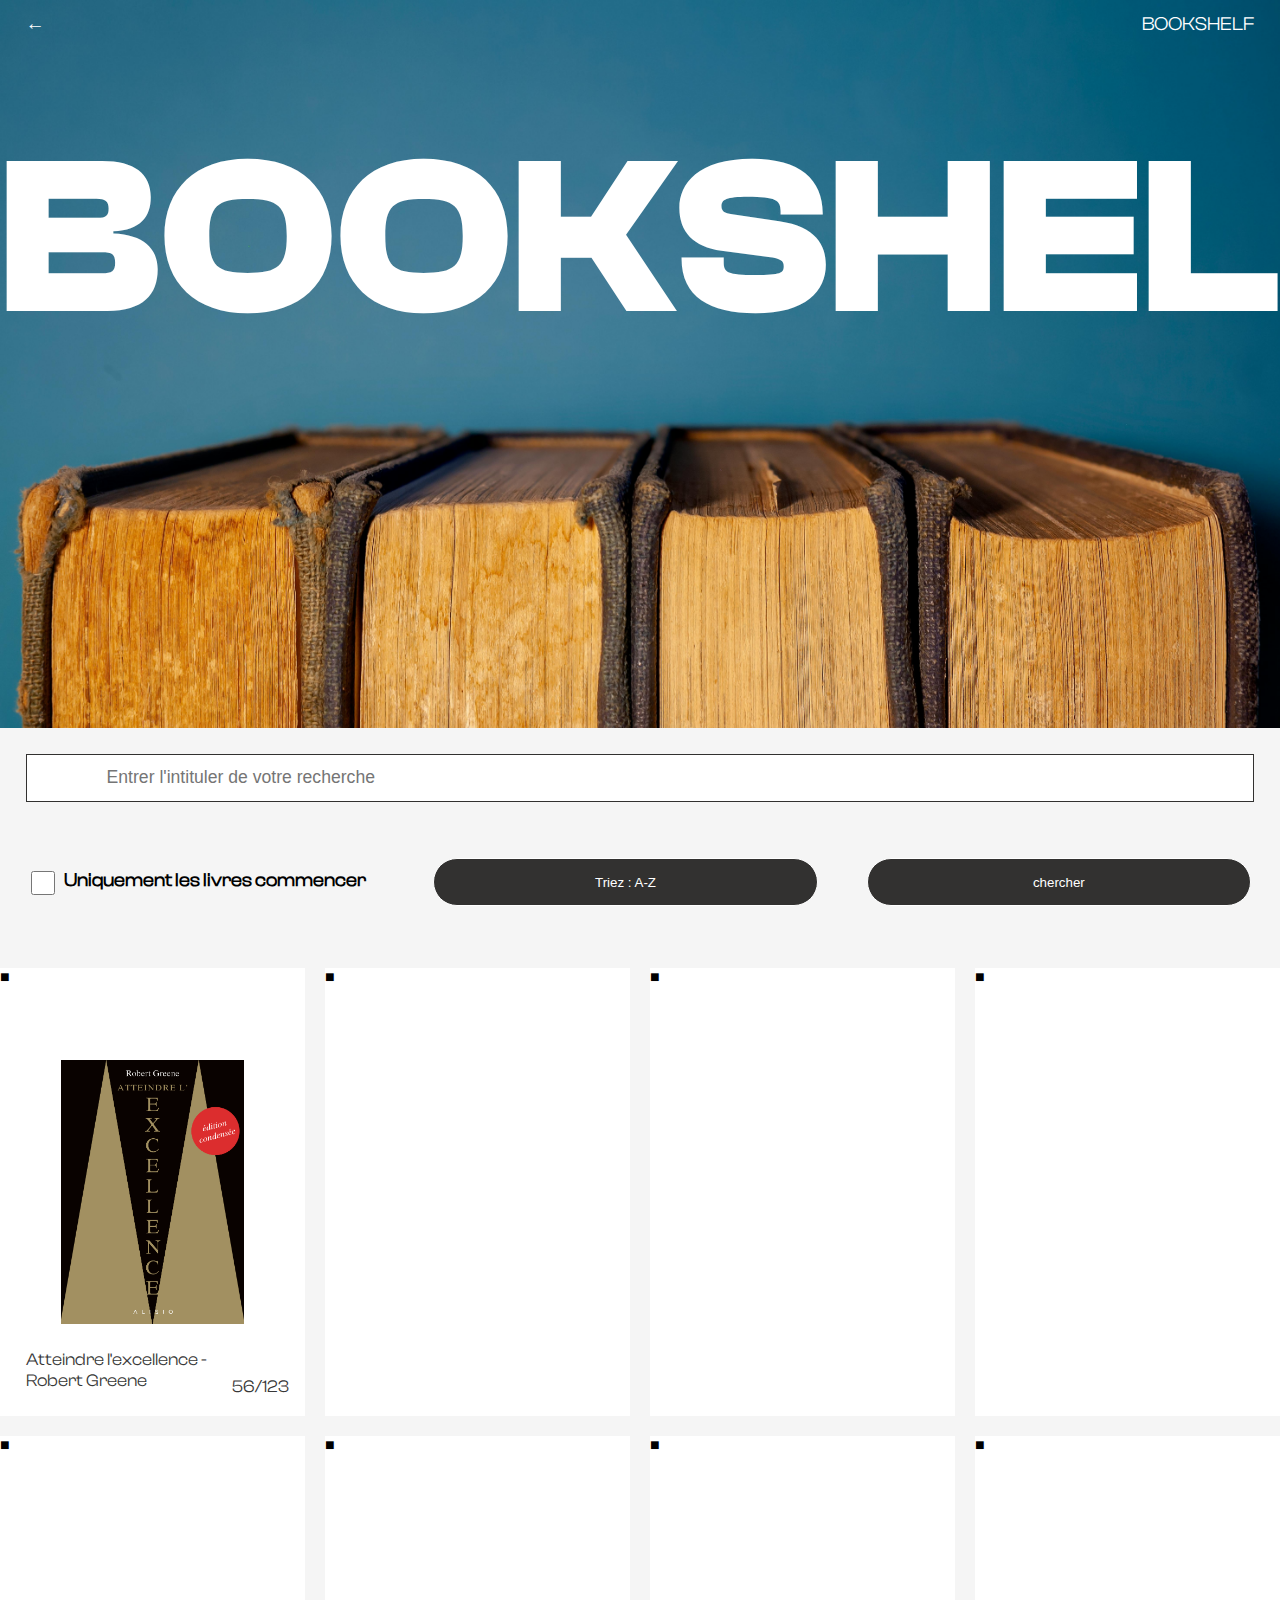
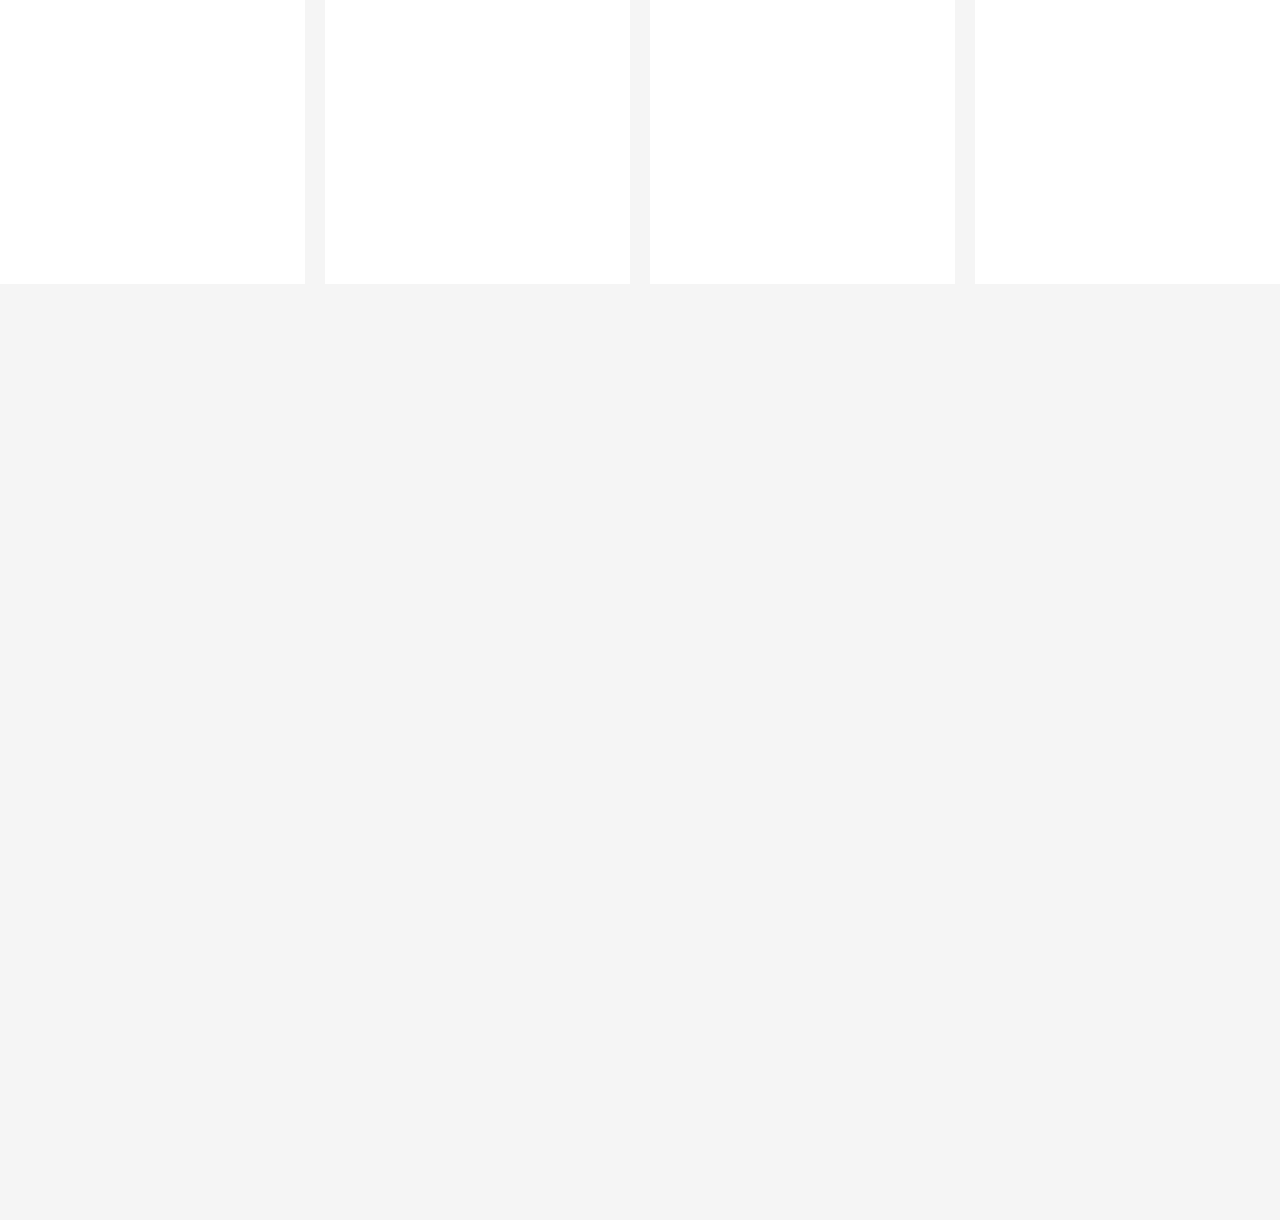
==== index.html @ af6431e3 "base" ====
<!DOCTYPE html>
<html lang="en">
<head>
    <meta charset="UTF-8">
    <meta name="viewport" content="width=device-width, initial-scale=1.0">
    <title>Library</title>
    <link rel="stylesheet" href="./css/css.css">
</head>
<body>
   
    <section class="headbanner">
        <nav>
            <ul>
                <li>←</li>
                <li>BOOKSHELF</li>
            </ul>
        </nav>
       <h1>BOOKSHELF</h1>
    
    </section>
    <section class="search">
        <div class="trois"><input type="search" name="" id="" placeholder="Entrer l'intituler de votre recherche"></div>
        <div class="fte"><input type="checkbox" name="" id="">&nbsp&nbsp<h3>Uniquement les livres commencer</h3></div>
        <div><button type="button">Triez : A-Z</button></div>
        <div><button type="button">chercher</button></div>
    </section>
    <section class="list">
        <div class="rr">■<h3>Atteindre l'excellence - Robert Greene</h3><h4>56/123</h4></div>
        <div>■</div>
        <div>■</div>
        <div>■</div>
        <div>■</div>
        <div>■</div>
        <div>■</div>
        <div>■</div>
    </section>    
</body>
</html>
---- css/css.css ----
@font-face {
    font-family: 'dark';
    src: url(../font/ClashDisplay-Regular.otf);
}
@font-face {
    font-family: 'bdark';
    src: url(../font/ClashDisplay-Bold.otf);
}

body{
    background-color: whitesmoke;
    font-family: 'dark';
}
body,nav,ul,li{
   list-style: none;
   padding: 0;
   margin: 0;
}
li{
    font-size: 1.2rem;
}
nav{
    color: rgb(255, 255, 255);
    height: 3rem;
    align-items: center;
}
h1{
    font-family: 'bdark';
    color: white;
    font-size: 14rem;
    transform: translateY(-6rem);
 
}
section{
    padding: 0;
    margin: 0;
}
ul{
display: flex;
justify-content: space-between;
margin: 0 2%;
height: 100%;
align-items: center;
}
.headbanner{
width: 100%;
text-align: center;
height: 45.5rem;

background: url(../img/pexels-arturoaez220-16011208.jpg) ;
background-size: cover;
background-position: center bottom 50%;
}
.ted{
    height: 35rem;
   filter: drop-shadow(0 0 15px rgba(0, 0, 0, 0.197));
}

.text{
    display: flex;
    padding: 0;
    justify-content: space-between;
    height: 2rem;
    margin: 0 13%;
}

h2{
    margin: 0;
    padding: 0;
}
.search{
    background-color: whitesmoke;
    height: 15rem;
    display: grid;
    grid-template-columns: repeat(3, 1fr);
    grid-template-rows: repeat(2, 1fr);
    gap: 20px;
}
.list{
    background-color: whitesmoke;
    display: grid;
    grid-template-columns: repeat(4, 1fr);
    grid-template-rows: repeat(4, 1fr);
    gap: 20px;

}

.list div{
    background-color: white;
    height: 28rem;
    transition: background-size  .5s cubic-bezier(0.165, 0.84, 0.44, 1);

}
input[type="search"]{
    color: #323130;
    background-color: white;
    border: 1px solid #323130;
    height: 3rem;
    width: 96%;
    font-size: 1.1rem;
    margin: 2%;
    padding-left: 5rem;
    
}
input[type="checkbox"]{
    color: #323130;
    background-color: white;
    border: 1px solid #323130;
    height: 1.5rem;
    width: 1.5rem;
    font-size: .7rem;
}
button{
    color: white;
    background-color: #323130;
    border: 1px solid white;
    border-radius: 5rem;
    height: 3rem;
    width: 93%;
}
input[type="search"]:focus{
    outline: none;
}
h3{
    padding: 0;
    margin: 0;
}
.search div{
   
}
.list div:hover{
    filter: brightness(98%);
    background-size: 62%;
   
}
.rr{
    background-image: url(../img/9782379350931\ \(1\).jpg);
    background-size: 60%;
    background-position: center;
    background-repeat: no-repeat;
    display: flex;
}
.list h3{
    color: #383838;
    font-weight: 200;
    position: relative;
    top: 85%;
    font-size: 1.08rem;
    left: 1rem;
}
.list h4{
    color: #383838;
    font-weight: 200;
    position: relative;
    top: 86%;
    right: 1rem;
    font-size: 1.08rem;
}
.fte{
    display: flex;
    margin-top: .65rem;
    margin-left: 1.7rem;
  
}
.trois{
    grid-column: span 3 / span 3;
}
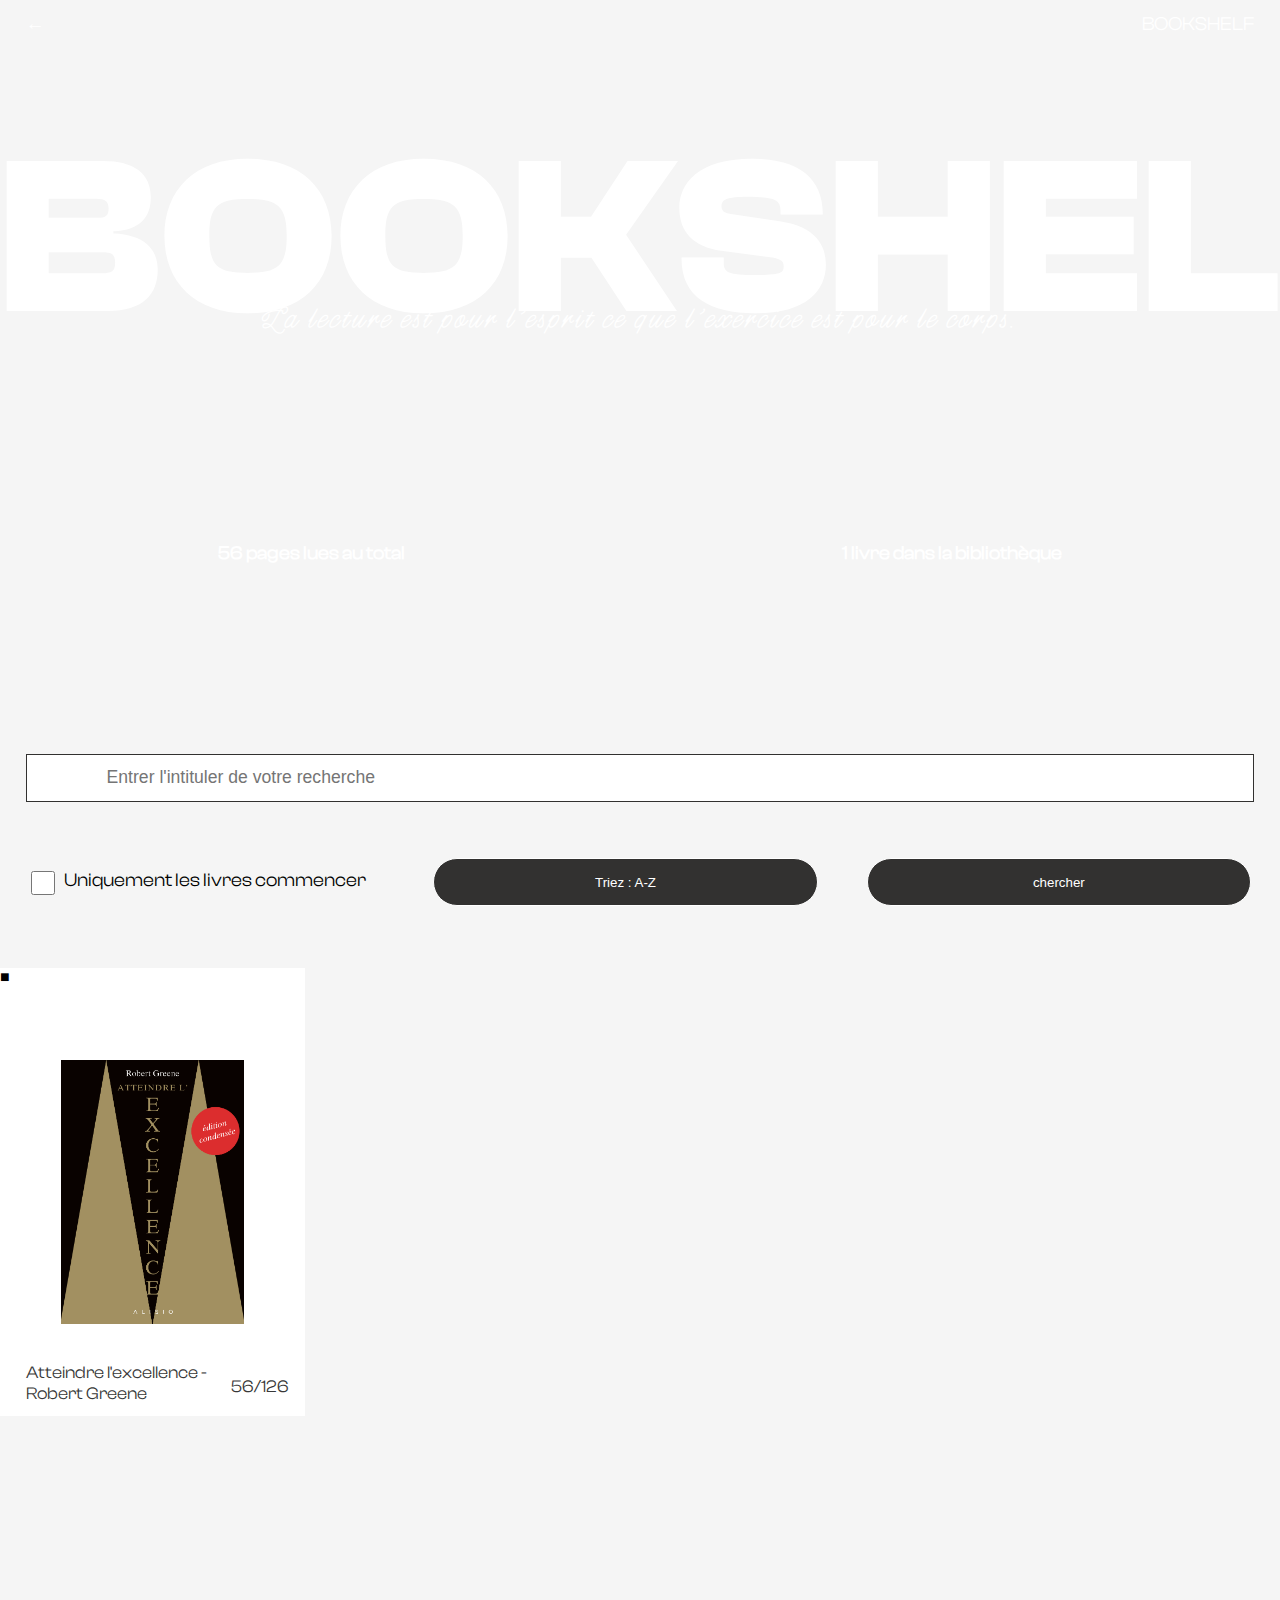
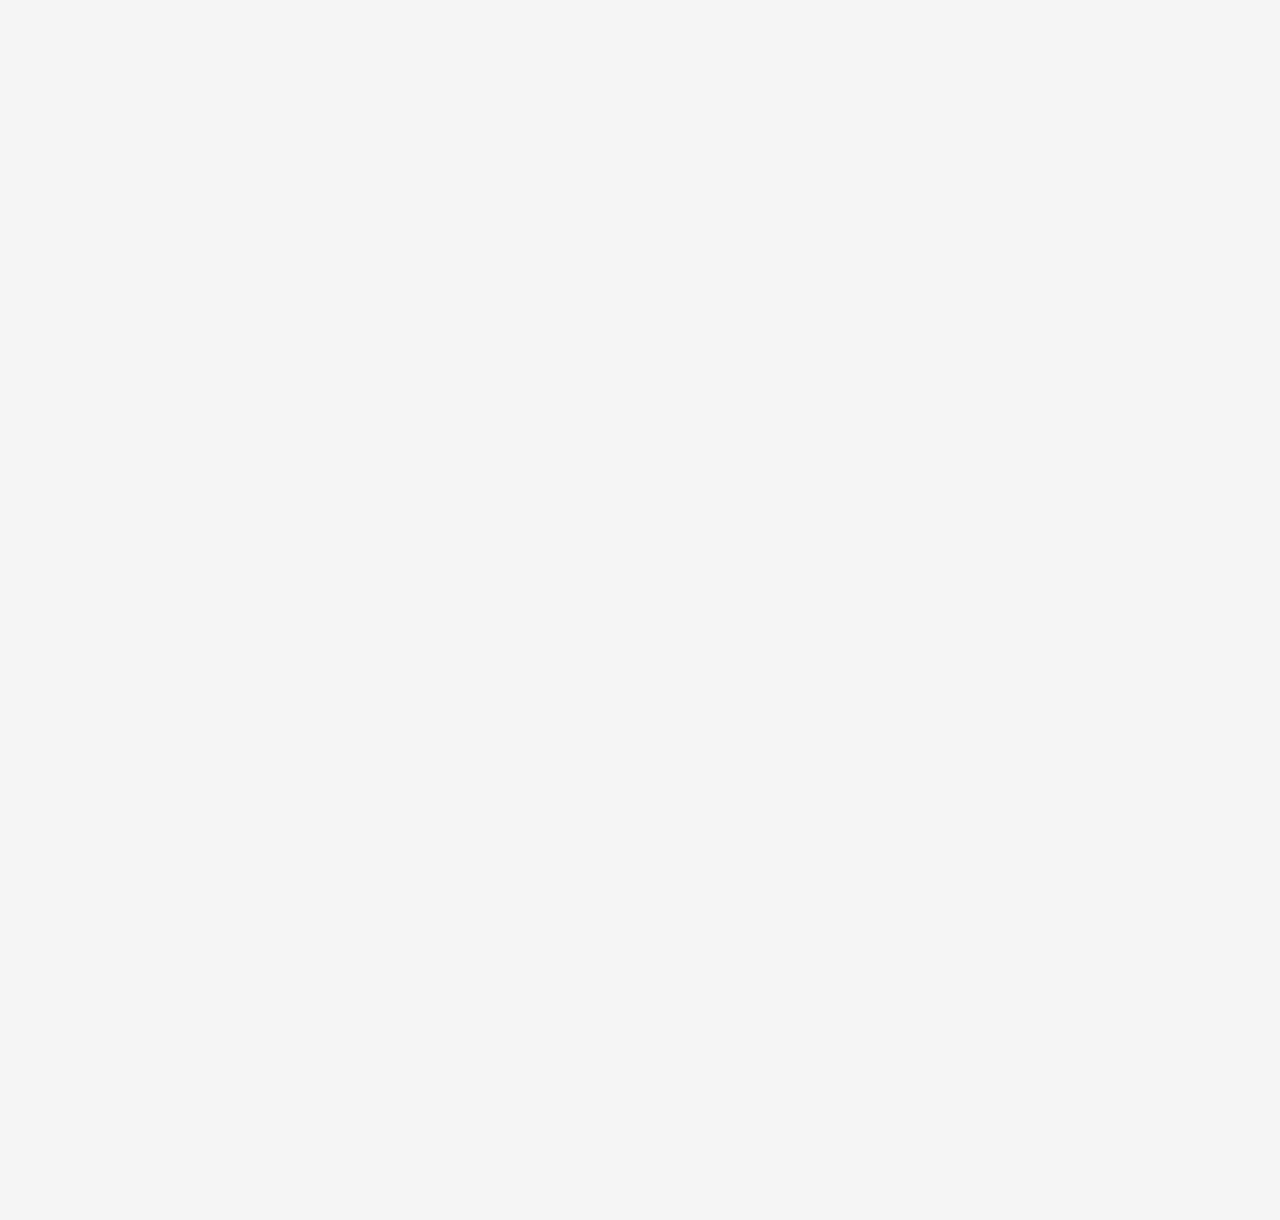
==== commit 3fb2c5a2: "LocalBase" ====
--- a/index.html
+++ b/index.html
@@ -16,7 +16,11 @@
             </ul>
         </nav>
        <h1>BOOKSHELF</h1>
-    
+       <h2>La lecture est pour l’esprit ce que l’exercice est pour le corps.</h2>
+       <div class="info">
+          <div id="pages-read"></div>
+          <div id="book-count"></div>
+       </div>    
     </section>
     <section class="search">
         <div class="trois"><input type="search" name="" id="" placeholder="Entrer l'intituler de votre recherche"></div>
@@ -24,15 +28,9 @@
         <div><button type="button">Triez : A-Z</button></div>
         <div><button type="button">chercher</button></div>
     </section>
-    <section class="list">
-        <div class="rr">■<h3>Atteindre l'excellence - Robert Greene</h3><h4>56/123</h4></div>
-        <div>■</div>
-        <div>■</div>
-        <div>■</div>
-        <div>■</div>
-        <div>■</div>
-        <div>■</div>
-        <div>■</div>
+    <section class="list" id="book-list">
+        
     </section>    
+    <script src="./js/script.js"></script>
 </body>
 </html>--- a/css/css.css
+++ b/css/css.css
@@ -6,6 +6,10 @@
 @font-face {
     font-family: 'bdark';
     src: url(../font/ClashDisplay-Bold.otf);
+}
+@font-face {
+    font-family: 'blight';
+    src: url(../font/Pencerio-Hairline.otf);
 }
 
 body{
@@ -16,6 +20,12 @@
    list-style: none;
    padding: 0;
    margin: 0;
+}
+h2{
+    font-family: 'blight';
+    color: #ffffff;
+    letter-spacing: 3px;
+    transform: translateY(-20rem);
 }
 li{
     font-size: 1.2rem;
@@ -32,6 +42,10 @@
     transform: translateY(-6rem);
  
 }
+a{
+    color: #000;
+    text-decoration: none;
+}
 section{
     padding: 0;
     margin: 0;
@@ -48,7 +62,7 @@
 text-align: center;
 height: 45.5rem;
 
-background: url(../img/pexels-arturoaez220-16011208.jpg) ;
+background: url(../img/22.png) ;
 background-size: cover;
 background-position: center bottom 50%;
 }
@@ -145,7 +159,7 @@
     color: #383838;
     font-weight: 200;
     position: relative;
-    top: 85%;
+    top: 88%;
     font-size: 1.08rem;
     left: 1rem;
 }
@@ -165,4 +179,110 @@
 }
 .trois{
     grid-column: span 3 / span 3;
+}
+.info{
+    display: flex;
+    justify-content: space-around;
+    color: white;
+    transform: translateY(-8rem);
+}
+.info div{
+
+    padding: 1% 6%;
+}
+.search h3{
+    font-weight: 200;
+}
+
+
+
+
+
+
+
+
+.a,.b,.c{
+    height: 43rem;
+}
+
+
+.indiv{
+    display: flex;
+}
+.a{
+    width: 25%;
+    position: sticky;
+    top: 3rem;
+}
+.b{
+    
+    width: 70%;
+    height: 83rem;
+}
+.c{
+    
+    position: sticky;
+    top: 3rem;
+    width: 5%;
+}
+.c div{
+    background-color: #32527b;
+    height: 92%;
+    margin: 25%;
+    margin-bottom: 15%;
+}
+.progress{
+    height: calc(100% - 44%) !important;
+    background-color: #d9d9d9 !important;
+    width: 100%;
+    margin: 0 !important;
+}
+
+
+.indiv h4{
+    padding: 0;
+    margin: 0;
+    text-align: center;
+}
+
+
+.a img{
+    margin-top: 6rem !important;
+    height: 25rem;
+    margin: 13%;
+}
+.a div{
+    margin-top: 0 !important;
+    margin: 13%;
+}
+
+.bf{
+    color: black ;
+    position: sticky;
+    top: 0rem;
+    background-color: whitesmoke;
+}
+.dr{
+    display: grid;
+    grid-template-columns: repeat(3, 1fr);
+    grid-template-rows: repeat(1, 1fr);
+    gap: 7%;
+    width: 94.5%;
+
+}
+.dr div{ 
+  
+    width: 120%;
+    height: 20rem;
+}
+
+.b p{
+  
+    margin: 2% 1%;
+    font-size: 2rem;
+}
+
+label{
+    font-size: 1.5rem;
+   
 }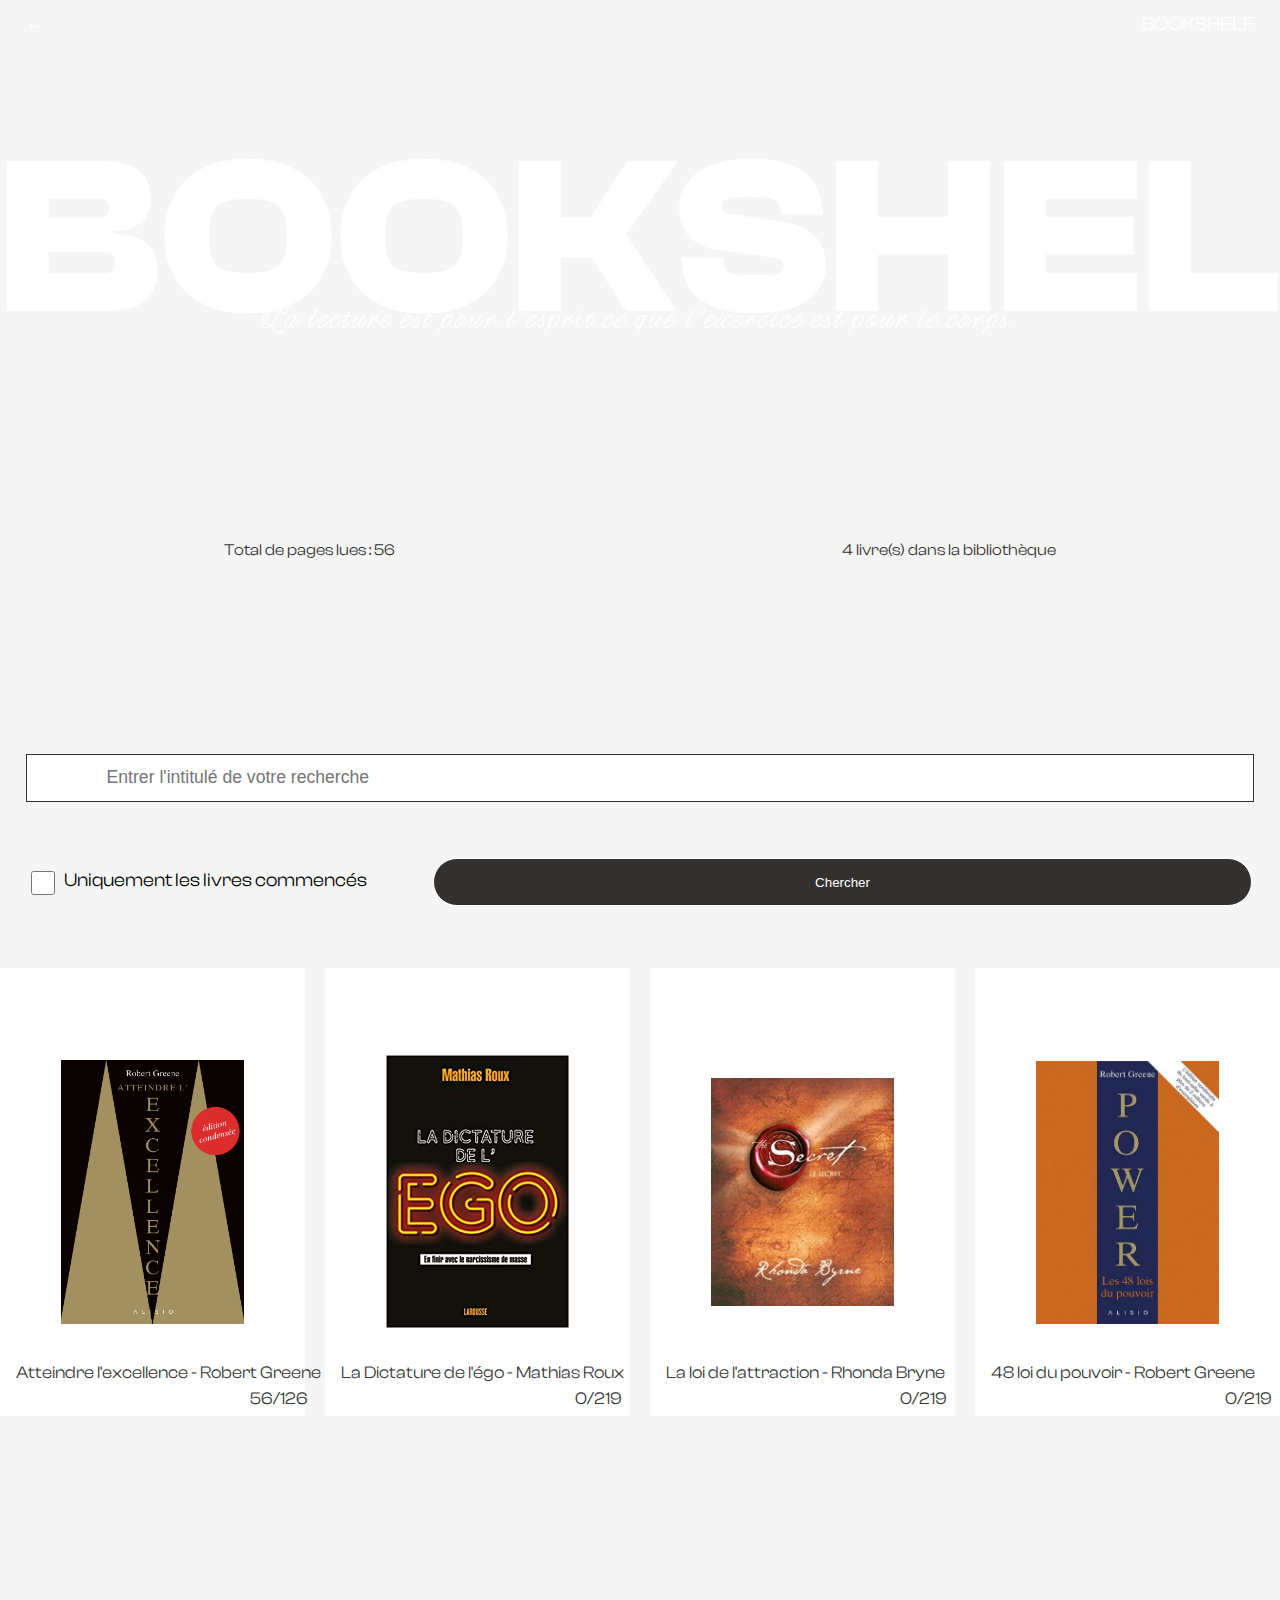
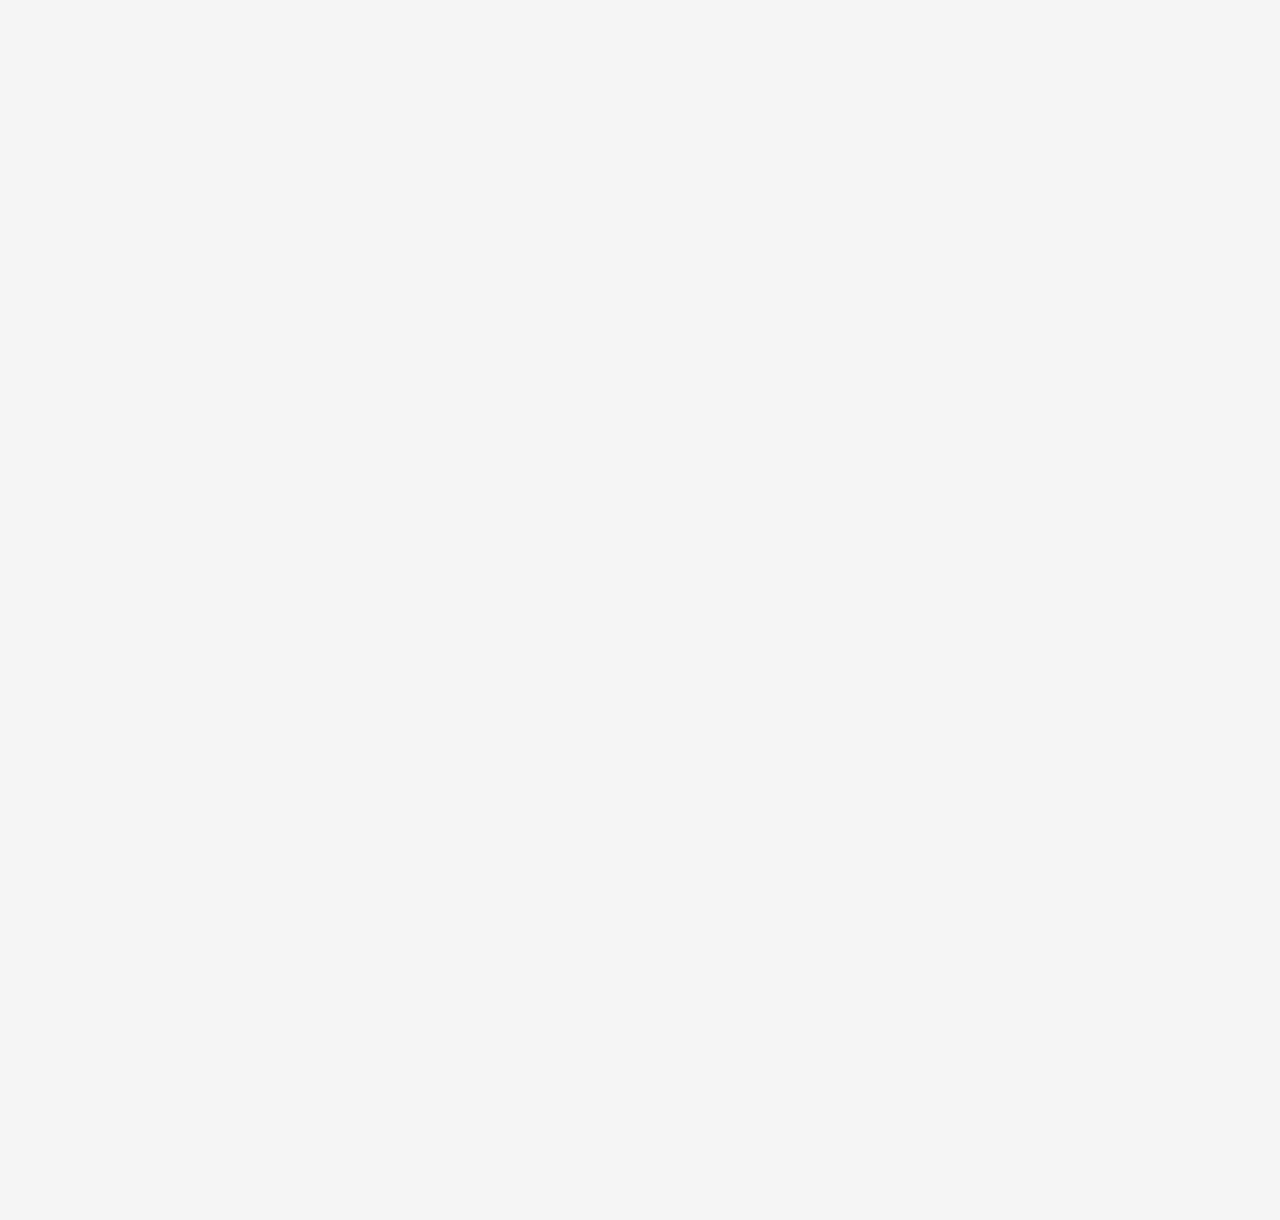
==== commit 2b669741: "test" ====
--- a/index.html
+++ b/index.html
@@ -23,11 +23,17 @@
        </div>    
     </section>
     <section class="search">
-        <div class="trois"><input type="search" name="" id="" placeholder="Entrer l'intituler de votre recherche"></div>
-        <div class="fte"><input type="checkbox" name="" id="">&nbsp&nbsp<h3>Uniquement les livres commencer</h3></div>
-        <div><button type="button">Triez : A-Z</button></div>
-        <div><button type="button">chercher</button></div>
-    </section>
+        <div class="trois">
+          <input type="search" id="search-input" placeholder="Entrer l'intitulé de votre recherche">
+        </div>
+        <div class="fte">
+          <input type="checkbox" id="started-books-checkbox">&nbsp&nbsp<h3>Uniquement les livres commencés</h3>
+        </div>
+   
+        <div>
+          <button type="button" id="search-button">Chercher</button>
+        </div>
+      </section>
     <section class="list" id="book-list">
         
     </section>    
--- a/css/css.css
+++ b/css/css.css
@@ -15,6 +15,7 @@
 body{
     background-color: whitesmoke;
     font-family: 'dark';
+    overflow-x: hidden;
 }
 body,nav,ul,li{
    list-style: none;
@@ -131,7 +132,8 @@
     border: 1px solid white;
     border-radius: 5rem;
     height: 3rem;
-    width: 93%;
+    width: 198%;
+    grid-column: span 2 / span 3;
 }
 input[type="search"]:focus{
     outline: none;
@@ -149,7 +151,6 @@
    
 }
 .rr{
-    background-image: url(../img/9782379350931\ \(1\).jpg);
     background-size: 60%;
     background-position: center;
     background-repeat: no-repeat;
@@ -167,8 +168,8 @@
     color: #383838;
     font-weight: 200;
     position: relative;
-    top: 86%;
-    right: 1rem;
+    top: 84%;
+    left: 82%;
     font-size: 1.08rem;
 }
 .fte{
@@ -187,14 +188,18 @@
     transform: translateY(-8rem);
 }
 .info div{
-
+    background-color: whitesmoke;
+    color: #323130;
     padding: 1% 6%;
 }
 .search h3{
     font-weight: 200;
 }
 
-
+.rr div{
+    background: none;
+    width: 100%;
+}
 
 
 
@@ -285,4 +290,74 @@
 label{
     font-size: 1.5rem;
    
+}
+
+
+
+@media (min-width:375px ) and (max-width: 475px) {
+    * {
+        box-sizing: border-box;
+      }
+    body{
+        overflow-x: hidden;
+        width: 100%!important;
+        background-color: whitesmoke;
+        max-width: 100%;
+    }
+     
+     h1{
+        font-size: 3rem;
+        transform: translateY(6rem);
+     }
+     .headbanner{
+        width: 100%;
+        text-align: center;
+        height: 41.5rem;
+        
+        background: url(../img/22.png) ;
+        background-size: cover;
+        background-position: center bottom 50%;
+        }
+
+        h2{
+            font-family: 'blight';
+            color: #ffffff;
+            letter-spacing: 3px;
+            transform: translateY(4rem);
+            font-size: 1rem;
+        }
+      
+        .info{
+            display: flex;
+            justify-content: space-around;
+            color: white;
+            transform: translateY(18rem);
+        }
+        .list{
+            background-color: whitesmoke;
+            display: grid;
+            grid-template-columns: repeat(2, 1fr);
+            gap: 20px;
+        
+        }
+        .list h3{
+            color: #383838;
+            font-weight: 200;
+            position: relative;
+            top: 80%;
+            font-size: .8rem;
+            left: 1rem;
+            width: 80%;
+        }
+        .list h4{
+            color: #383838;
+            font-weight: 200;
+            position: relative;
+            top: 75%;
+            left: 75%;
+            font-size: .8rem;
+        }
+        .list div{
+            height: 18rem;
+        }
 }